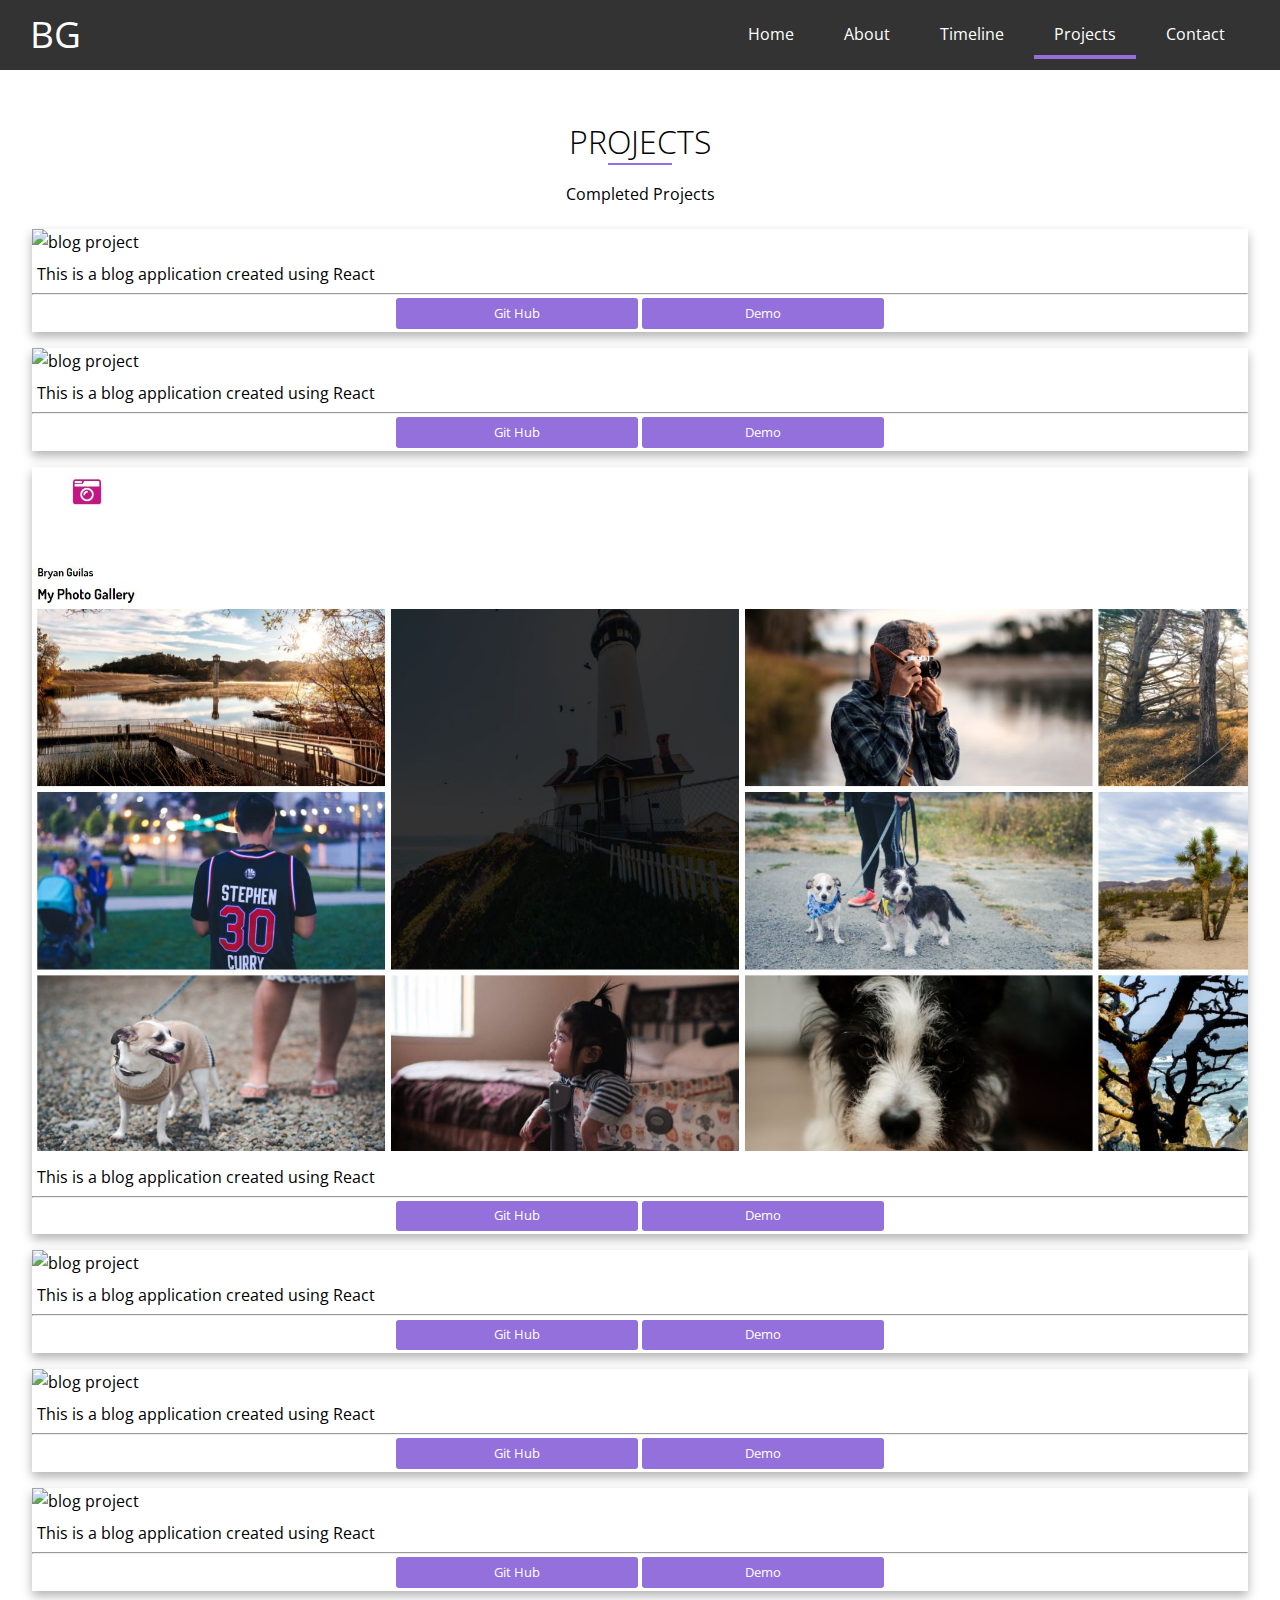
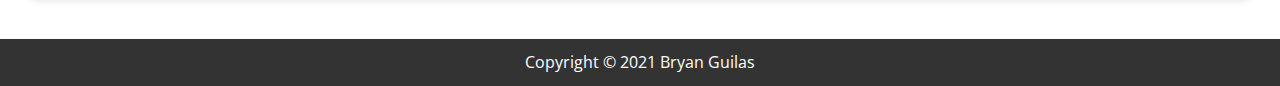
==== projects.html @ a7a40ba3 "media query for project.html" ====
<!doctype html>
<html lang="en">
<head>
    <meta charset="UTF-8">
    <meta name="viewport"
          content="width=device-width, user-scalable=no, initial-scale=1.0, maximum-scale=1.0, minimum-scale=1.0">
    <meta http-equiv="X-UA-Compatible" content="ie=edge">
    <!--CSS-->
    <link rel="stylesheet" href="css/style.css">
    <link rel="preconnect" href="https://fonts.gstatic.com">
    <!--Google Font-->
    <link href="https://fonts.googleapis.com/css2?family=Open+Sans:wght@300;400&display=swap" rel="stylesheet">
    <!--Font Awesome-->
    <link rel="stylesheet" href="https://use.fontawesome.com/releases/v5.15.1/css/all.css"
          integrity="sha384-vp86vTRFVJgpjF9jiIGPEEqYqlDwgyBgEF109VFjmqGmIY/Y4HV4d3Gp2irVfcrp" crossorigin="anonymous">
    <title>Bryan Guilas | Projects</title>
</head>
<body>
<header id="contact-page">
    <div id="navbar">
        <h1 class="logo">
            <span class="text-primary"><i class="fas fa-code"></i> BG</span>
        </h1>
        <nav>
            <ul>
                <li><a href="index.html">Home</a></li>
                <li><a href="about.html">About</a></li>
                <li><a href="timeline.html">Timeline</a></li>
                <li><a class="current" href="projects.html">Projects</a></li>
                <li><a href="contact.html">Contact</a></li>
            </ul>
        </nav>
    </div>
</header>

<!--Section A: Contact-->
<section id="project-a">
    <div class="container">
        <h2 class="section-title">Projects</h2>
        <div class="bottom-line"></div>
        <p class="lead">
            Completed Projects
        </p>
    </div>


    <div class="items">

        <div class="card-item">

            <div class="item-image">
                <img src="img/project_img/smedium_1.JPG" alt="blog project">
                <p class="item-text-category">This is a blog application created using React</p>
                <hr>
                <div class="buttons">
                    <a href="https://github.com/iPan7/Smedium" target="_blank">Git Hub</a>
                    <a href="https://smediumblog.herokuapp.com/" target="_blank">Demo</a>
                </div>
            </div>

        </div>

        <div class="card-item">

            <div class="item-image">
                <img src="img/project_img/homechef_1.JPG" alt="blog project">
                <p class="item-text-category">This is a blog application created using React</p>
                <hr>
                <div class="buttons">
                    <a href="https://github.com/huqian301/project-api" target="_blank">Git Hub</a>
                    <a href="https://huqian301.github.io/project-api/" target="_blank">Demo</a>
                </div>
            </div>
        </div>

        <div class="card-item">

            <div class="item-image">
                <img src="img/project_img/photogallery_1.jpg" alt="receipt search project">
                <p class="item-text-category">This is a blog application created using React</p>
                <hr>
                <div class="buttons">
                    <a href="https://github.com/BGM6/Photo-Gallery" target="_blank">Git Hub</a>
                    <a href="https://bgm6.github.io/Photo-Gallery/index.html" target="_blank">Demo</a>
                </div>
            </div>
        </div>

        <div class="card-item">

            <div class="item-image">
                <img src="img/project_img/homechef_1.JPG" alt="blog project">
                <p class="item-text-category">This is a blog application created using React</p>
                <hr>
                <div class="buttons">
                    <a href="https://github.com/huqian301/project-api" target="_blank">Git Hub</a>
                    <a href="https://huqian301.github.io/project-api/" target="_blank">Demo</a>
                </div>
            </div>
        </div>

        <div class="card-item">

            <div class="item-image">
                <img src="img/project_img/homechef_1.JPG" alt="blog project">
                <p class="item-text-category">This is a blog application created using React</p>
                <hr>
                <div class="buttons">
                    <a href="https://github.com/huqian301/project-api" target="_blank">Git Hub</a>
                    <a href="https://huqian301.github.io/project-api/" target="_blank">Demo</a>
                </div>
            </div>
        </div>

        <div class="card-item">

            <div class="item-image">
                <img src="img/project_img/homechef_1.JPG" alt="blog project">
                <p class="item-text-category">This is a blog application created using React</p>
                <hr>
                <div class="buttons">
                    <a href="https://github.com/huqian301/project-api" target="_blank">Git Hub</a>
                    <a href="https://huqian301.github.io/project-api/" target="_blank">Demo</a>
                </div>
            </div>
        </div>

    </div>

</section>
<!--Footer-->
<footer id="main-footer">
    <div class="container">
        <p>Copyright &copy; 2021 Bryan Guilas</p>
    </div>
</footer>
</body>
</html>
---- css/style.css ----
:root {
    --animate-speed: 3s;
    --primary-color: #fff;
    --secondary-color: mediumpurple;
    --max-width: 1100px;
}

* {
    box-sizing: border-box;
    margin: 0;
    padding: 0;
}

.container {
    /*max-width: 1280px;*/
    padding: 0 1.5rem;
    margin: auto;
    overflow: hidden;
}

html, body {
    font-family: 'Open Sans', sans-serif;
    line-height: 1.7em;
}

ul {
    list-style: none;
}

a {
    color: #333;
    text-decoration: none;
}

hr {
    color: mediumpurple;
}

#navbar {
    background-color: #333;
    color: #fff;
}

#navbar a {
    color: #ffffff;
}

#navbar ul li a:hover,
#navbar ul li a.current {
    border-bottom: mediumpurple 4px solid;
    color: #ffffff;
}

/*Navbar Flex Settings*/
#navbar {
    display: flex;
    justify-content: space-between;
    align-items: center;
    width: 100%;
    height: 70px;
    position: fixed;
    top: 0;
    padding: 0 30px;
    z-index: 1;
    /*opacity: 0.6;*/
    /*transition: 0.5s;*/
}

#navbar a {
    padding: 10px 20px;
    margin: 0 5px;
}

#navbar ul {
    display: flex;

}

.logo {
    font-weight: 400;
}

/*Background*/
.content-h2 {
    font-size: 6rem;
    color: #ffffff;
    margin: 2.2rem;
}

.content-p {
    color: #ffffff;
}

#landing-page {
    display: flex;
    flex-direction: column;
    justify-content: center;
    align-items: center;
    text-align: center;
    height: 100vh;
}

#landing-page::before {
    content: '';
    background: url('https://images.unsplash.com/photo-1470071459604-3b5ec3a7fe05?ixid=MXwxMjA3fDB8MHxwaG90by1wYWdlfHx8fGVufDB8fHw%3D&ixlib=rb-1.2.1&auto=format&fit=crop&w=1440&q=80') no-repeat center center/cover;
    position: absolute;
    top: 0;
    left: 0;
    width: 100%;
    height: 100vh;
    z-index: -1;
    overflow: hidden;
}

/*Icons*/
i {
    color: mediumpurple;
}

.social a i {
    color: mediumpurple;
    margin-top: 10px;
    margin-right: 20px;
}

.fa-chevron-right {
    color: #333;
}


img {
    width: 100%;
}

/*About Page*/
#about-a {
    margin-top: 7.5rem;
    align-items: center;
    text-align: center;
}

/*Grid Section*/

#about-a .about-info {
    display: grid;
    grid-template-areas: 'bioimage bio bio';
    grid-gap: 1.2rem;
}

#about-a .bio-image {
    grid-area: bioimage;
}

#about-a .bio {
    grid-area: bio;
    border-left: 3px solid mediumpurple;
    padding: 0.8rem;
    background: #f4f4f4;
    text-align: justify;
}

.section-title {
    font-size: 2rem;
    display: block;
    margin-bottom: 0.3rem;
    text-align: center;
    font-weight: 100;
    text-transform: uppercase;
}

.bottom-line {
    height: 2px;
    width: 4rem;
    background: mediumpurple;
    display: block;
    margin: 0 auto 1rem auto;
}

.lead {
    margin-bottom: 1rem;
}

/*Section B - Progress Bar*/
#about-b {
    margin-top: 2rem;
}

.progress {
    background: #ccc;
    border-radius: 5px;
    height: 20px;
    margin-bottom: 0.5rem;
    overflow: hidden;

}

.progress div {
    background: mediumpurple;
    border-radius: 5px;
    color: #fff;
    height: 100%;
    text-align: center;
}

#bar-icon {
    color: #333;
}


/*Timeline*/


#main-header {
    background: var(--primary-color);
    padding-top: 6rem;
}

.container h3 {
    padding-top: 1rem;
}

.container {
    max-width: var(--max-width);
    margin: 0 auto;
    text-align: center;
}

h1 {
    font-size: 2.3rem;
}

/*TimeLine Style Create Line*/

#timeline ul {
    background: var(--primary-color);
    padding: 50px 0;
}

#timeline ul li {
    list-style: none;
    position: relative;
    width: 6px;
    margin: 0 auto;
    padding-top: 50px;
    background: #ffffff;
}

/*Boxes*/
#timeline ul li div {
    position: relative;
    border-radius: 5px;
    bottom: 0;
    color: #000;
    font-size: 1rem;
    width: 400px;
    padding: 1rem;
    background: var(--secondary-color);
    transition: all 0.5s ease-in-out;
    visibility: hidden;
    opacity: 0;
}

/*Right Side*/

#timeline ul li:nth-child(odd) div {
    left: 40px;
    transform: translate(200px, 0);
}

/*Left Side*/
#timeline ul li:nth-child(even) div {
    left: -434px;
    transform: translate(-200px, 0);
}

/*Dots*/
#timeline ul li:after {
    content: '';
    position: absolute;
    left: 50%;
    bottom: 0;
    width: 25px;
    height: 25px;
    background: inherit;
    transform: translateX(-50%);
    border-radius: 50%;
    transition: background 0.5s ease-in-out;
}

/*Arrows Base*/
#timeline div:before {
    content: '';
    position: absolute;
    bottom: 5px;
    width: 0;
    height: 0;
    border-style: solid;
}

/*Right Side Arrows*/
#timeline ul li:nth-child(odd) div:before {
    left: -15px;
    border-width: 8px 16px 8px 0;
    border-color: transparent var(--secondary-color) transparent transparent;
}

#timeline ul li:nth-child(even) div:before {
    right: -15px;
    border-width: 8px 0px 8px 16px;
    border-color: transparent transparent transparent var(--secondary-color);
}


/*Show Boxes*/
#timeline ul li.show div {
    transform: none;
    visibility: visible;
    opacity: 1;
}

#timeline ul li.show {
    background: var(--secondary-color);
}

/*Projects Page*/

#project-a {
    margin: 0 8rem;
    height: 100vh;
}

#project-a .container .section-title {
    margin-top: 7rem;
}

#project-a .container .bottom-line {
    margin-top: 0.5rem;
}

#project-a .lead {
    margin-bottom: 0.3rem;
}

.card-text {
    text-align: center;
}

.item-text-category {
    padding: 0.3rem;
}

.buttons {
    text-align: center;
    padding: 0.2rem;
}

.buttons a {
    width: 20%;
    border-radius: 3px;
    background: mediumpurple;
    font-size: 0.9rem;
    display: inline-block;
    padding: 0.2rem 0.8rem;
    transition: all 0.5s;
    border: none;
    cursor: pointer;
    color: #ffffff;
}

.buttons a:hover {
    opacity: 0.9;
}

.items {
    display: grid;
    grid-template-columns: repeat(3, 1fr);
    /*box-shadow: 0 5px 10px 0 rgba(0, 0, 0, 0.3);*/
    grid-gap: 1rem;
    padding: 1rem 1rem;
    margin-bottom: 2rem;
}

.card-item {
    box-shadow: 0 5px 10px 0 rgba(0, 0, 0, 0.3);
    height: 100%;

    /*border: 2px solid #ccc;*/
}


/*Footer*/
#main-footer {
    background-color: #333;
    color: #fff;
    font-size: 1rem;
    text-align: center;
    padding: 10px 10px;
}

/*Media queries*/
/*@media (max-width: 500px) {*/
/*    #navbar {*/
/*        flex-direction: column;*/
/*        height: 100px;*/
/*        padding: 20px;*/
/*        margin-bottom: 2px;*/
/*    }*/

/*    #navbar a {*/
/*        font-size: .9rem;*/
/*        padding: 10px 5px;*/
/*        margin: 0 3px;*/
/*    }*/

/*    #content h2 {*/
/*        font-size: 2.5rem;*/
/*        margin-bottom: 12px;*/
/*        color: #ffffff;*/
/*        text-align: center;*/
/*    }*/

/*    #content p {*/
/*        font-size: .8rem;*/
/*        line-height: 1.4;*/
/*    }*/

/*    .logo {*/
/*        font-size: 1.5rem;*/
/*    }*/

/*    !*About Page*!*/
/*    #about-a .about-info {*/
/*        grid-template-areas: 'bioimage'*/
/*    'bio'*/
/*    'bio';*/
/*    }*/

/*    #about-a .section-title {*/
/*        padding-top: 10px;*/
/*        padding-bottom: 15px;*/
/*        font-size: 1.5rem;*/
/*    }*/


/*}*/

/*@media (max-width: 767px) and (min-width: 374px) {*/
/*    #navbar {*/
/*        flex-direction: column;*/
/*        padding-bottom: 5rem;*/
/*        !*padding: 20px;*!*/
/*    }*/

/*    #content {*/
/*        height: 400px !important;*/
/*    }*/

/*    #navbar a {*/
/*        font-size: 1rem;*/
/*        padding: 5px 5px;*/
/*        margin: 0 3px;*/
/*    }*/

/*    .content-h2 {*/
/*        font-size: 3rem;*/
/*        margin-bottom: 20px;*/
/*    }*/

/*    .content-p {*/
/*        font-size: 2rem;*/
/*        line-height: 1.4;*/
/*    }*/

/*}*/

/*!*Timeline Media Query*!*/
/*@media (max-width: 900px) {*/
/*    #timeline ul li div {*/
/*        width: 250px;*/
/*    }*/

/*    #timeline ul li:nth-child(even) div {*/
/*        left: -284px;*/
/*    }*/

/*    !*Projects*!*/
/*    #project-a {*/
/*        height: 100%;*/
/*        margin: 1rem;*/
/*    }*/

/*    .items {*/
/*        display: grid;*/
/*        grid-template-columns: repeat(1, 1fr);*/
/*    }*/

/*    .buttons a {*/

/*        border-radius: 3px;*/
/*        background: mediumpurple;*/
/*        font-size: 0.5rem;*/
/*        display: inline-block;*/
/*        padding: 0.2rem 0.8rem;*/

/*    }*/
/*}*/

/*@media (max-width: 600px) {*/

/*    .container h3 {*/
/*        padding-top: 0.3rem;*/

/*    }*/

/*    .container h1 {*/
/*        padding-top: 1rem;*/
/*        font-size: 1.4rem;*/
/*    }*/

/*    #timeline ul li {*/
/*        margin-left: 20px;*/
/*    }*/

/*    #timeline ul li div {*/
/*        !*width: calc(100vh - 90px);*!*/
/*        width: 35vh;*/
/*    }*/

/*    #timeline ul li:nth-child(even) div {*/
/*        left: 40px;*/
/*    }*/

/*    #timeline ul li:nth-child(even) div:before {*/
/*        left: -15px;*/
/*        border-width: 8px 16px 8px 0;*/
/*        border-color: transparent var(--secondary-color) transparent transparent;*/
/*    }*/
/*}*/


/*Media queries*/
@media (max-width: 500px) {
    #navbar {
        flex-direction: column;
        height: 100px;
        padding: 20px;
        margin-bottom: 2px;
    }

    #navbar a {
        font-size: .9rem;
        padding: 10px 5px;
        margin: 0 3px;
    }

    #content p, h2 {
        text-align: center;
    }

    #content h2 {
        font-size: 2.5rem;
        margin-bottom: 12px;
    }

    #content p {
        font-size: .8rem;
        line-height: 1.4;
    }

    .logo {
        font-size: 1.5rem;
    }

    /*About Page*/
    #about-a .about-info {
        grid-template-areas: 'bioimage'
    'bio'
    'bio';
    }

    #about-a .section-title {
        padding-top: 10px;
        padding-bottom: 15px;
        font-size: 1.5rem;
    }

    .content-h2 {
        font-size: 2rem;
        margin-bottom: 0.5rem;
    }

    .content-p {
        margin-top: 0;
    }

    /*Projects*/
    #project-a {
        height: 100%;
        margin: 1rem;
    }

    .items {
        display: grid;
        grid-template-columns: repeat(1, 1fr);
    }

    .buttons a {

        border-radius: 3px;
        background: mediumpurple;
        font-size: 0.2rem;
        display: inline-block;
        padding: 0.1rem 0.2rem;

    }
}

@media (max-width: 767px) and (min-width: 499px) {
    #navbar {
        flex-direction: column;
        padding-bottom: 5rem;
        /*padding: 20px;*/
    }

    #content {
        height: 400px !important;
    }

    #navbar a {
        font-size: 1rem;
        padding: 5px 5px;
        margin: 0 3px;
    }

    #content p, h2 {
        text-align: center;
    }

    #content h2 {
        font-size: 4rem;
        margin-bottom: 20px;
    }

    #content p {
        font-size: 1.2rem;
        line-height: 1.4;
    }

}

/*Timeline Media Query*/
@media (max-width: 900px) {
    #timeline ul li div {
        width: 250px;
    }

    #timeline ul li:nth-child(even) div {
        left: -284px;
    }
}

@media (max-width: 600px) {

    .container h3 {
        padding-top: 0.3rem;

    }

    .container h1 {
        padding-top: 1rem;
        font-size: 1.4rem;
    }

    #timeline ul li {
        margin-left: 20px;
    }

    #timeline ul li div {
        /*width: calc(100vh - 90px);*/
        width: 35vh;
    }

    #timeline ul li:nth-child(even) div {
        left: 40px;
    }

    #timeline ul li:nth-child(even) div:before {
        left: -15px;
        border-width: 8px 16px 8px 0;
        border-color: transparent var(--secondary-color) transparent transparent;
    }

}

/*Iphone 5*/
@media (max-width: 320px) {

    .content-h2 {
        font-size: 2rem;
        margin-bottom: 0.5rem;
    }

    .content-p {
        margin-top: 0;
    }

    /*Projects*/
    #project-a {
        height: 100%;
        margin: 1rem;
    }

    .items {
        display: grid;
        grid-template-columns: repeat(1, 1fr);
    }

    .buttons a {

        border-radius: 3px;
        background: mediumpurple;
        font-size: 0.2rem;
        display: inline-block;
        padding: 0.1rem 0.2rem;

    }
}

/*Project*/

@media (max-width: 1600px) and (min-width: 500px) {
    #project-a {
        height: 100%;
        margin: 1rem;
    }

    .items {
        display: grid;
        grid-template-columns: repeat(1, 1fr);
    }

    .buttons a {

        border-radius: 3px;
        background: mediumpurple;
        font-size: 0.8rem;
        display: inline-block;
        padding: 0.1rem 0.2rem;

    }
}
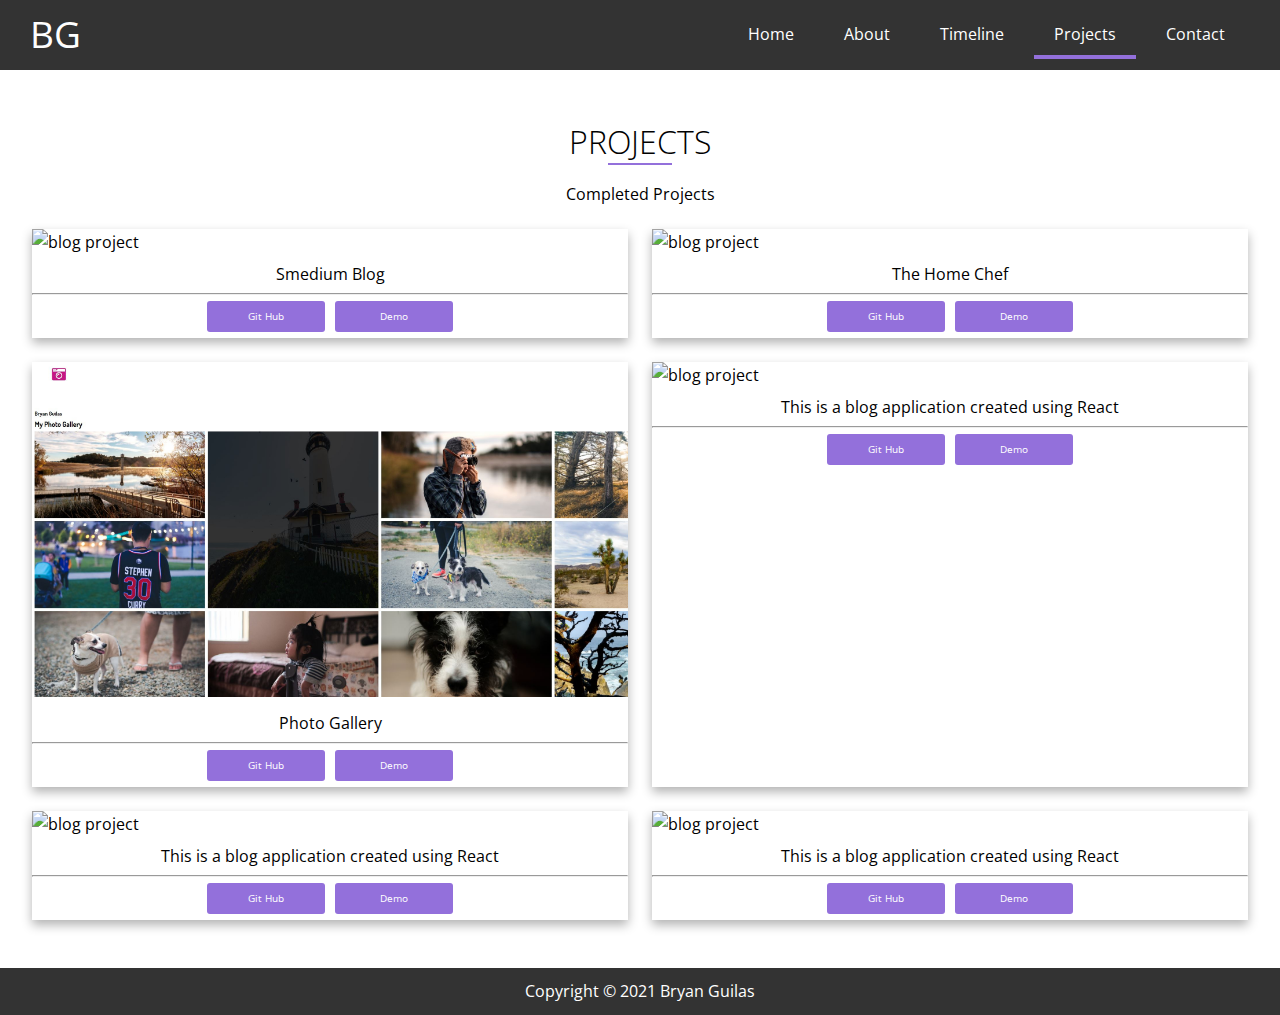
==== commit a7405c7f: "added padding" ====
--- a/projects.html
+++ b/projects.html
@@ -50,7 +50,7 @@
 
             <div class="item-image">
                 <img src="img/project_img/smedium_1.JPG" alt="blog project">
-                <p class="item-text-category">This is a blog application created using React</p>
+                <p class="item-text-category">Smedium Blog</p>
                 <hr>
                 <div class="buttons">
                     <a href="https://github.com/iPan7/Smedium" target="_blank">Git Hub</a>
@@ -64,7 +64,7 @@
 
             <div class="item-image">
                 <img src="img/project_img/homechef_1.JPG" alt="blog project">
-                <p class="item-text-category">This is a blog application created using React</p>
+                <p class="item-text-category">The Home Chef</p>
                 <hr>
                 <div class="buttons">
                     <a href="https://github.com/huqian301/project-api" target="_blank">Git Hub</a>
@@ -77,7 +77,7 @@
 
             <div class="item-image">
                 <img src="img/project_img/photogallery_1.jpg" alt="receipt search project">
-                <p class="item-text-category">This is a blog application created using React</p>
+                <p class="item-text-category">Photo Gallery</p>
                 <hr>
                 <div class="buttons">
                     <a href="https://github.com/BGM6/Photo-Gallery" target="_blank">Git Hub</a>
--- a/css/style.css
+++ b/css/style.css
@@ -349,6 +349,10 @@
     padding: 0.3rem;
 }
 
+.item-image p {
+    text-align: center;
+}
+
 .buttons {
     text-align: center;
     padding: 0.2rem;
@@ -360,11 +364,12 @@
     background: mediumpurple;
     font-size: 0.9rem;
     display: inline-block;
-    padding: 0.2rem 0.8rem;
+    padding: 0;
     transition: all 0.5s;
     border: none;
     cursor: pointer;
     color: #ffffff;
+    margin: 3px;
 }
 
 .buttons a:hover {
@@ -375,7 +380,7 @@
     display: grid;
     grid-template-columns: repeat(3, 1fr);
     /*box-shadow: 0 5px 10px 0 rgba(0, 0, 0, 0.3);*/
-    grid-gap: 1rem;
+    grid-gap: 1.5rem;
     padding: 1rem 1rem;
     margin-bottom: 2rem;
 }
@@ -383,7 +388,6 @@
 .card-item {
     box-shadow: 0 5px 10px 0 rgba(0, 0, 0, 0.3);
     height: 100%;
-
     /*border: 2px solid #ccc;*/
 }
 
@@ -396,147 +400,6 @@
     text-align: center;
     padding: 10px 10px;
 }
-
-/*Media queries*/
-/*@media (max-width: 500px) {*/
-/*    #navbar {*/
-/*        flex-direction: column;*/
-/*        height: 100px;*/
-/*        padding: 20px;*/
-/*        margin-bottom: 2px;*/
-/*    }*/
-
-/*    #navbar a {*/
-/*        font-size: .9rem;*/
-/*        padding: 10px 5px;*/
-/*        margin: 0 3px;*/
-/*    }*/
-
-/*    #content h2 {*/
-/*        font-size: 2.5rem;*/
-/*        margin-bottom: 12px;*/
-/*        color: #ffffff;*/
-/*        text-align: center;*/
-/*    }*/
-
-/*    #content p {*/
-/*        font-size: .8rem;*/
-/*        line-height: 1.4;*/
-/*    }*/
-
-/*    .logo {*/
-/*        font-size: 1.5rem;*/
-/*    }*/
-
-/*    !*About Page*!*/
-/*    #about-a .about-info {*/
-/*        grid-template-areas: 'bioimage'*/
-/*    'bio'*/
-/*    'bio';*/
-/*    }*/
-
-/*    #about-a .section-title {*/
-/*        padding-top: 10px;*/
-/*        padding-bottom: 15px;*/
-/*        font-size: 1.5rem;*/
-/*    }*/
-
-
-/*}*/
-
-/*@media (max-width: 767px) and (min-width: 374px) {*/
-/*    #navbar {*/
-/*        flex-direction: column;*/
-/*        padding-bottom: 5rem;*/
-/*        !*padding: 20px;*!*/
-/*    }*/
-
-/*    #content {*/
-/*        height: 400px !important;*/
-/*    }*/
-
-/*    #navbar a {*/
-/*        font-size: 1rem;*/
-/*        padding: 5px 5px;*/
-/*        margin: 0 3px;*/
-/*    }*/
-
-/*    .content-h2 {*/
-/*        font-size: 3rem;*/
-/*        margin-bottom: 20px;*/
-/*    }*/
-
-/*    .content-p {*/
-/*        font-size: 2rem;*/
-/*        line-height: 1.4;*/
-/*    }*/
-
-/*}*/
-
-/*!*Timeline Media Query*!*/
-/*@media (max-width: 900px) {*/
-/*    #timeline ul li div {*/
-/*        width: 250px;*/
-/*    }*/
-
-/*    #timeline ul li:nth-child(even) div {*/
-/*        left: -284px;*/
-/*    }*/
-
-/*    !*Projects*!*/
-/*    #project-a {*/
-/*        height: 100%;*/
-/*        margin: 1rem;*/
-/*    }*/
-
-/*    .items {*/
-/*        display: grid;*/
-/*        grid-template-columns: repeat(1, 1fr);*/
-/*    }*/
-
-/*    .buttons a {*/
-
-/*        border-radius: 3px;*/
-/*        background: mediumpurple;*/
-/*        font-size: 0.5rem;*/
-/*        display: inline-block;*/
-/*        padding: 0.2rem 0.8rem;*/
-
-/*    }*/
-/*}*/
-
-/*@media (max-width: 600px) {*/
-
-/*    .container h3 {*/
-/*        padding-top: 0.3rem;*/
-
-/*    }*/
-
-/*    .container h1 {*/
-/*        padding-top: 1rem;*/
-/*        font-size: 1.4rem;*/
-/*    }*/
-
-/*    #timeline ul li {*/
-/*        margin-left: 20px;*/
-/*    }*/
-
-/*    #timeline ul li div {*/
-/*        !*width: calc(100vh - 90px);*!*/
-/*        width: 35vh;*/
-/*    }*/
-
-/*    #timeline ul li:nth-child(even) div {*/
-/*        left: 40px;*/
-/*    }*/
-
-/*    #timeline ul li:nth-child(even) div:before {*/
-/*        left: -15px;*/
-/*        border-width: 8px 16px 8px 0;*/
-/*        border-color: transparent var(--secondary-color) transparent transparent;*/
-/*    }*/
-/*}*/
-
 
 /*Media queries*/
 @media (max-width: 500px) {
@@ -608,7 +471,7 @@
 
         border-radius: 3px;
         background: mediumpurple;
-        font-size: 0.2rem;
+        font-size: 0.7rem;
         display: inline-block;
         padding: 0.1rem 0.2rem;
 
@@ -728,7 +591,7 @@
 
 /*Project*/
 
-@media (max-width: 1600px) and (min-width: 500px) {
+@media (max-width: 1600px) and (min-width: 501px) {
     #project-a {
         height: 100%;
         margin: 1rem;
@@ -736,14 +599,14 @@
 
     .items {
         display: grid;
-        grid-template-columns: repeat(1, 1fr);
+        grid-template-columns: repeat(2, 2fr);
     }
 
     .buttons a {
 
         border-radius: 3px;
         background: mediumpurple;
-        font-size: 0.8rem;
+        font-size: 0.6rem;
         display: inline-block;
         padding: 0.1rem 0.2rem;
 
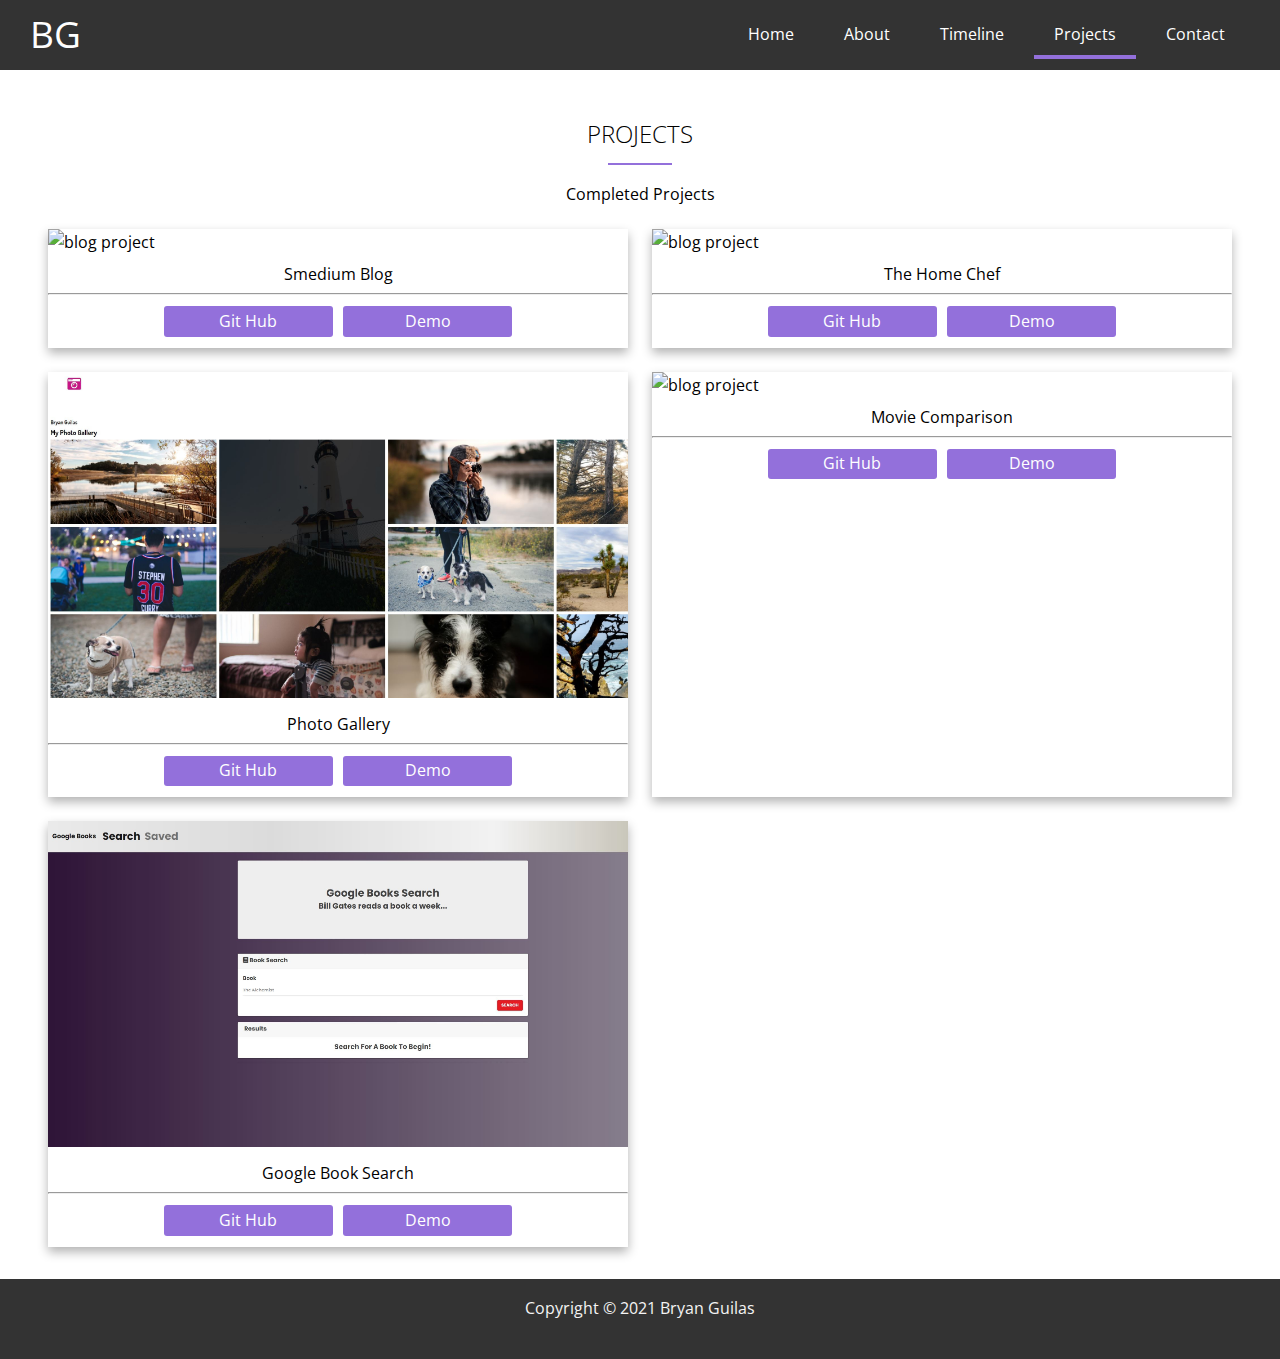
==== commit b4e285aa: "Added another project" ====
--- a/projects.html
+++ b/projects.html
@@ -47,7 +47,6 @@
     <div class="items">
 
         <div class="card-item">
-
             <div class="item-image">
                 <img src="img/project_img/smedium_1.JPG" alt="blog project">
                 <p class="item-text-category">Smedium Blog</p>
@@ -57,11 +56,9 @@
                     <a href="https://smediumblog.herokuapp.com/" target="_blank">Demo</a>
                 </div>
             </div>
-
         </div>
 
         <div class="card-item">
-
             <div class="item-image">
                 <img src="img/project_img/homechef_1.JPG" alt="blog project">
                 <p class="item-text-category">The Home Chef</p>
@@ -89,12 +86,12 @@
         <div class="card-item">
 
             <div class="item-image">
-                <img src="img/project_img/homechef_1.JPG" alt="blog project">
-                <p class="item-text-category">This is a blog application created using React</p>
+                <img src="img/project_img/movieCompare_1.jpg" alt="blog project">
+                <p class="item-text-category">Movie Comparison</p>
                 <hr>
                 <div class="buttons">
-                    <a href="https://github.com/huqian301/project-api" target="_blank">Git Hub</a>
-                    <a href="https://huqian301.github.io/project-api/" target="_blank">Demo</a>
+                    <a href="https://github.com/BGM6/Compare-Movies" target="_blank">Git Hub</a>
+                    <a href="https://serene-noether-636341.netlify.app/" target="_blank">Demo</a>
                 </div>
             </div>
         </div>
@@ -102,36 +99,29 @@
         <div class="card-item">
 
             <div class="item-image">
-                <img src="img/project_img/homechef_1.JPG" alt="blog project">
-                <p class="item-text-category">This is a blog application created using React</p>
+                <img src="img/project_img/google_book_1.jpg" alt="blog project">
+                <p class="item-text-category">Google Book Search</p>
                 <hr>
                 <div class="buttons">
-                    <a href="https://github.com/huqian301/project-api" target="_blank">Git Hub</a>
-                    <a href="https://huqian301.github.io/project-api/" target="_blank">Demo</a>
-                </div>
-            </div>
-        </div>
-
-        <div class="card-item">
-
-            <div class="item-image">
-                <img src="img/project_img/homechef_1.JPG" alt="blog project">
-                <p class="item-text-category">This is a blog application created using React</p>
-                <hr>
-                <div class="buttons">
-                    <a href="https://github.com/huqian301/project-api" target="_blank">Git Hub</a>
-                    <a href="https://huqian301.github.io/project-api/" target="_blank">Demo</a>
+                    <a href="https://github.com/BGM6/Google-Book-Search" target="_blank">Git Hub</a>
+                    <a href="https://booksearchbg.herokuapp.com/" target="_blank">Demo</a>
                 </div>
             </div>
         </div>
 
     </div>
-
 </section>
 <!--Footer-->
 <footer id="main-footer">
-    <div class="container">
+    <div class="footer-content container">
         <p>Copyright &copy; 2021 Bryan Guilas</p>
+        <div class="footer-social">
+            <a href="https://github.com/BGM6" target="_blank"><i class="fab fa-github "></i></a>
+            <a href="https://www.linkedin.com/in/bryan-guilas-9a00891ab/" target="_blank"><i
+                    class="fab fa-linkedin "></i></a>
+            <a href="https://wakatime.com/@BGM6" target="_blank"><i class="fas fa-keyboard "></i></a>
+            <a href="https://www.instagram.com/guilas03/" target="_blank"><i class="fab fa-instagram "></i></a>
+        </div>
     </div>
 </footer>
 </body>
--- a/css/style.css
+++ b/css/style.css
@@ -23,6 +23,10 @@
     line-height: 1.7em;
 }
 
+body {
+    height: 100vh;
+}
+
 ul {
     list-style: none;
 }
@@ -34,6 +38,10 @@
 
 hr {
     color: mediumpurple;
+}
+
+h4 {
+    text-align: justify;
 }
 
 #navbar {
@@ -120,8 +128,12 @@
 .social a i {
     color: mediumpurple;
     margin-top: 10px;
-    margin-right: 20px;
-}
+    margin-right: 5px;
+}
+.social a i:hover {
+    transform: scale(1.2);
+}
+
 
 .fa-chevron-right {
     color: #333;
@@ -160,12 +172,12 @@
 }
 
 .section-title {
-    font-size: 2rem;
+    font-size: 1.5rem;
     display: block;
-    margin-bottom: 0.3rem;
     text-align: center;
     font-weight: 100;
     text-transform: uppercase;
+    padding-bottom: 1rem;
 }
 
 .bottom-line {
@@ -183,6 +195,8 @@
 /*Section B - Progress Bar*/
 #about-b {
     margin-top: 2rem;
+    height: 100vh;
+
 }
 
 .progress {
@@ -322,19 +336,16 @@
     background: var(--secondary-color);
 }
 
+
+
 /*Projects Page*/
 
 #project-a {
     margin: 0 8rem;
-    height: 100vh;
 }
 
 #project-a .container .section-title {
-    margin-top: 7rem;
-}
-
-#project-a .container .bottom-line {
-    margin-top: 0.5rem;
+    margin-top: 6.5rem;
 }
 
 #project-a .lead {
@@ -355,7 +366,7 @@
 
 .buttons {
     text-align: center;
-    padding: 0.2rem;
+    padding: 0.5rem;
 }
 
 .buttons a {
@@ -365,15 +376,11 @@
     font-size: 0.9rem;
     display: inline-block;
     padding: 0;
-    transition: all 0.5s;
+    transition: all 0.2s;
     border: none;
     cursor: pointer;
     color: #ffffff;
     margin: 3px;
-}
-
-.buttons a:hover {
-    opacity: 0.9;
 }
 
 .items {
@@ -381,8 +388,7 @@
     grid-template-columns: repeat(3, 1fr);
     /*box-shadow: 0 5px 10px 0 rgba(0, 0, 0, 0.3);*/
     grid-gap: 1.5rem;
-    padding: 1rem 1rem;
-    margin-bottom: 2rem;
+    padding: 1rem 2rem;
 }
 
 .card-item {
@@ -391,14 +397,120 @@
     /*border: 2px solid #ccc;*/
 }
 
+/*Contact Page*/
+.py-3 {
+    padding: 3rem 0;
+}
+
+.text-center {
+    text-align: center;
+}
+
+.my-2 {
+    margin: 2rem 0;
+}
+
+#contact-a {
+    margin-top: 5rem;
+}
+
+#contact-a .text-fields {
+    display: grid;
+    grid-template-areas: 'name email'
+ 'subject phone'
+ 'message message';
+    grid-gap: 1.2rem;
+    margin-bottom: 1.2rem;
+}
+
+#contact-a .text-fields .name-input {
+    grid-area: name;
+}
+
+#contact-a .text-fields .subject-input {
+    grid-area: subject;
+}
+
+#contact-a .text-fields .email-input {
+    grid-area: email;
+}
+
+#contact-a .text-fields .phone-input {
+    grid-area: phone;
+}
+
+#contact-a .text-fields .message-input {
+    grid-area: message;
+    height: 100px;
+}
+
+#contact-a .text-fields .text-input {
+    padding: 0.5rem 1rem;
+}
+
+#contact-a button[type='submit'] {
+    border-radius: 3px;
+    background: mediumpurple;
+    font-size: 0.7rem;
+    padding: 0.5rem 0.2rem;
+    width: 50%;
+    color: #ffffff;
+    border: none;
+    cursor: pointer;
+    outline: none;
+
+}
+
+
+#contact-b .contact-info {
+    display: grid;
+    grid-template-columns: repeat(3, 1fr);
+    text-align: center;
+}
+
+#contact-c h1 {
+    text-align: center;
+    font-size: 4rem;
+}
+
+#contact-b {
+    height: 100vh;
+
+}
+
+.contact-info div {
+    padding: 2rem;
+    background-color: #f4f4f4;
+    border-radius: 5px;
+    margin: 0.5rem;
+}
 
 /*Footer*/
+
 #main-footer {
     background-color: #333;
-    color: #fff;
-    font-size: 1rem;
-    text-align: center;
-    padding: 10px 10px;
+    color: #f4f4f4;
+    height: 5rem;
+}
+
+#main-footer .footer-content {
+    flex-direction: column;
+    padding: 1rem;
+    height: 5rem;
+}
+
+.footer-social {
+    cursor: pointer;
+    font-size: 1.5rem;
+}
+
+.footer-social i {
+    color: #f4f4f4;
+}
+
+.footer-social i:hover {
+    transform: scale(1.2);
+    color: mediumpurple;
 }
 
 /*Media queries*/
@@ -458,7 +570,7 @@
 
     /*Projects*/
     #project-a {
-        height: 100%;
+        /*height: 100%;*/
         margin: 1rem;
     }
 
@@ -476,6 +588,7 @@
         padding: 0.1rem 0.2rem;
 
     }
+
 }
 
 @media (max-width: 767px) and (min-width: 499px) {
@@ -553,10 +666,49 @@
         border-color: transparent var(--secondary-color) transparent transparent;
     }
 
-}
+    /*Contact Page*/
+    #about-c {
+        display: none;
+    }
+
+    #contact-a .text-fields {
+        grid-template-areas: 'name'
+ 'subject'
+ 'email'
+ 'phone'
+ 'message';
+    }
+    #contact-b .contact-info {
+        display: grid;
+        grid-template-columns: repeat(1, 1fr);
+        text-align: center;
+        gap: 0.5rem;
+    }
+
+    .contact-info div {
+        padding: 3rem;
+        background: #f4f4f4;
+        font-size: 1.3rem;
+        font-weight: bold;
+        text-align: center;
+        border-radius: 5px;
+        margin: 0;
+    }
+
+    #main-footer {
+        height: 7rem;
+    }
+
+    #main-footer .footer-content {
+        flex-direction: column;
+        padding: 1rem;
+        height: 5rem;
+    }
+}
+
 
 /*Iphone 5*/
-@media (max-width: 320px) {
+@media (max-width: 644px) {
 
     .content-h2 {
         font-size: 2rem;
@@ -569,7 +721,6 @@
 
     /*Projects*/
     #project-a {
-        height: 100%;
         margin: 1rem;
     }
 
@@ -582,18 +733,18 @@
 
         border-radius: 3px;
         background: mediumpurple;
-        font-size: 0.2rem;
+        font-size: 0.8rem;
         display: inline-block;
         padding: 0.1rem 0.2rem;
+        width: 30%;
 
     }
 }
 
 /*Project*/
 
-@media (max-width: 1600px) and (min-width: 501px) {
+@media (max-width: 1600px) and (min-width: 645px) {
     #project-a {
-        height: 100%;
         margin: 1rem;
     }
 
@@ -606,9 +757,10 @@
 
         border-radius: 3px;
         background: mediumpurple;
-        font-size: 0.6rem;
+        font-size: 1rem;
         display: inline-block;
         padding: 0.1rem 0.2rem;
-
-    }
-}
+        width: 30%;
+
+    }
+}
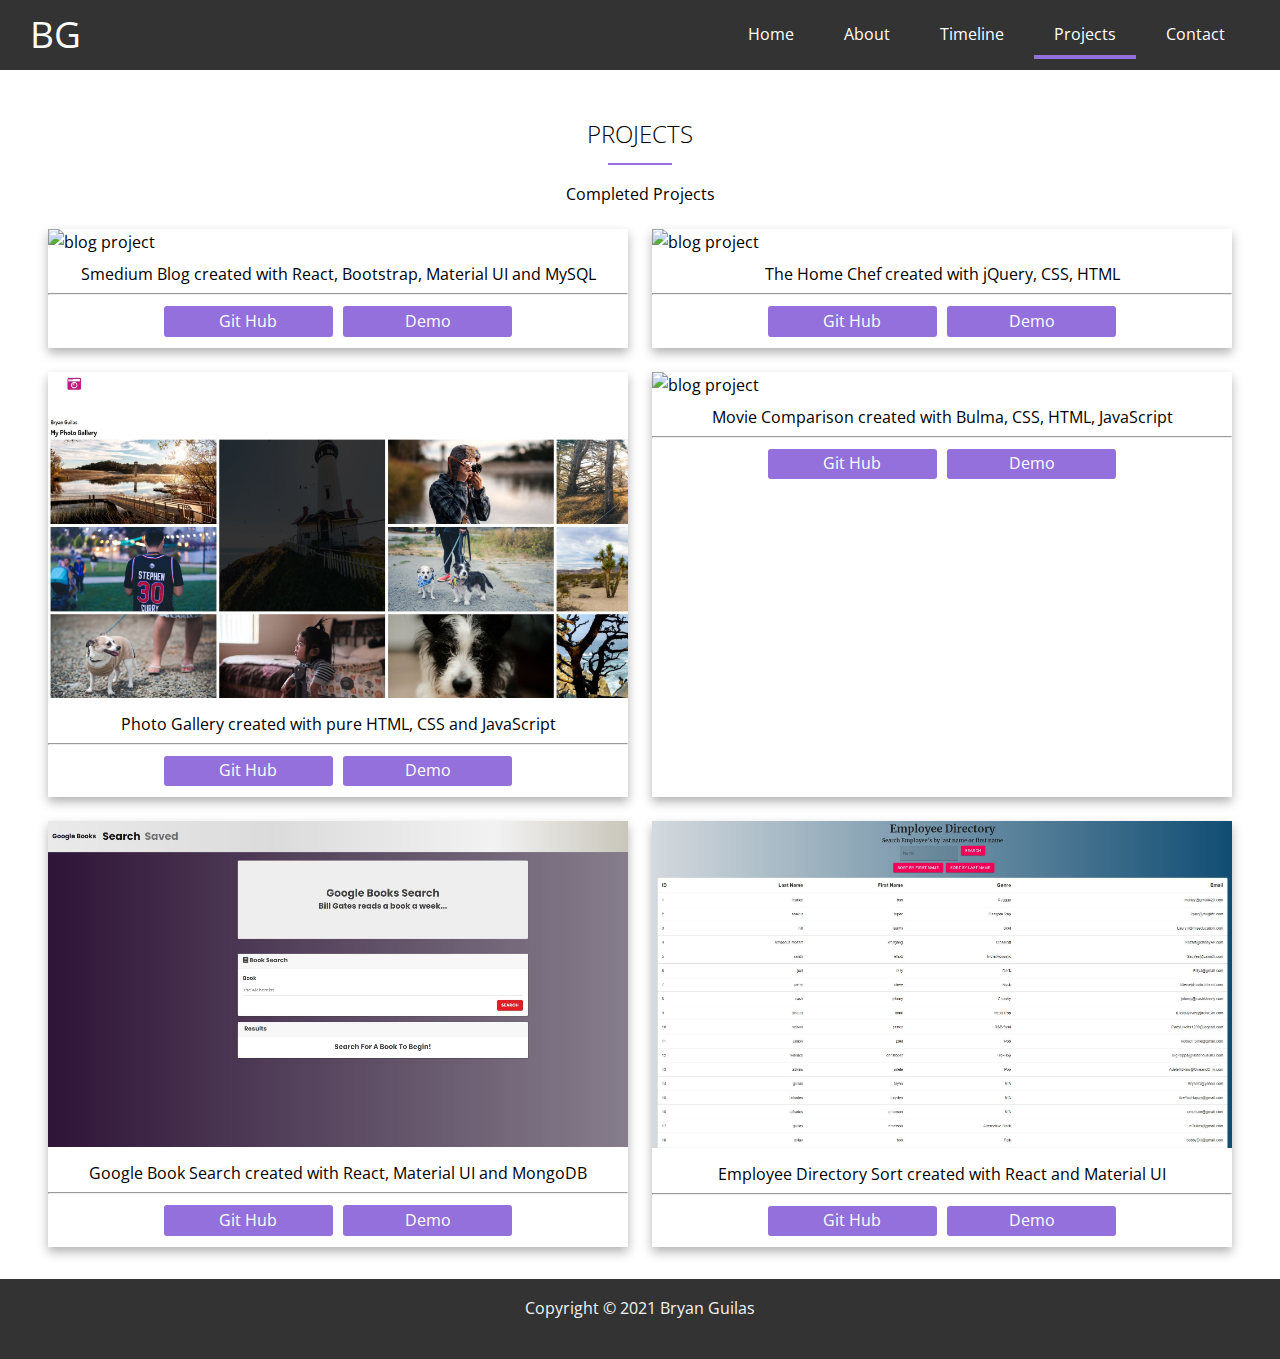
==== commit bcb1cacf: "added more projects and descriptions" ====
--- a/projects.html
+++ b/projects.html
@@ -49,7 +49,7 @@
         <div class="card-item">
             <div class="item-image">
                 <img src="img/project_img/smedium_1.JPG" alt="blog project">
-                <p class="item-text-category">Smedium Blog</p>
+                <p class="item-text-category">Smedium Blog created with React, Bootstrap, Material UI and MySQL</p>
                 <hr>
                 <div class="buttons">
                     <a href="https://github.com/iPan7/Smedium" target="_blank">Git Hub</a>
@@ -61,7 +61,7 @@
         <div class="card-item">
             <div class="item-image">
                 <img src="img/project_img/homechef_1.JPG" alt="blog project">
-                <p class="item-text-category">The Home Chef</p>
+                <p class="item-text-category">The Home Chef created with jQuery, CSS, HTML</p>
                 <hr>
                 <div class="buttons">
                     <a href="https://github.com/huqian301/project-api" target="_blank">Git Hub</a>
@@ -74,7 +74,7 @@
 
             <div class="item-image">
                 <img src="img/project_img/photogallery_1.jpg" alt="receipt search project">
-                <p class="item-text-category">Photo Gallery</p>
+                <p class="item-text-category">Photo Gallery created with pure HTML, CSS and JavaScript</p>
                 <hr>
                 <div class="buttons">
                     <a href="https://github.com/BGM6/Photo-Gallery" target="_blank">Git Hub</a>
@@ -87,7 +87,7 @@
 
             <div class="item-image">
                 <img src="img/project_img/movieCompare_1.jpg" alt="blog project">
-                <p class="item-text-category">Movie Comparison</p>
+                <p class="item-text-category">Movie Comparison created with Bulma, CSS, HTML, JavaScript</p>
                 <hr>
                 <div class="buttons">
                     <a href="https://github.com/BGM6/Compare-Movies" target="_blank">Git Hub</a>
@@ -100,11 +100,25 @@
 
             <div class="item-image">
                 <img src="img/project_img/google_book_1.jpg" alt="blog project">
-                <p class="item-text-category">Google Book Search</p>
+                <p class="item-text-category">Google Book Search created with React, Material UI and MongoDB</p>
                 <hr>
                 <div class="buttons">
                     <a href="https://github.com/BGM6/Google-Book-Search" target="_blank">Git Hub</a>
                     <a href="https://booksearchbg.herokuapp.com/" target="_blank">Demo</a>
+                </div>
+            </div>
+        </div>
+
+
+        <div class="card-item">
+
+            <div class="item-image">
+                <img src="img/project_img/employee_direct_1.jpg" alt="blog project">
+                <p class="item-text-category">Employee Directory Sort created with React and Material UI</p>
+                <hr>
+                <div class="buttons">
+                    <a href="https://github.com/BGM6/User-Dictionary-React" target="_blank">Git Hub</a>
+                    <a href="https://userdictionaryreact.herokuapp.com/" target="_blank">Demo</a>
                 </div>
             </div>
         </div>
